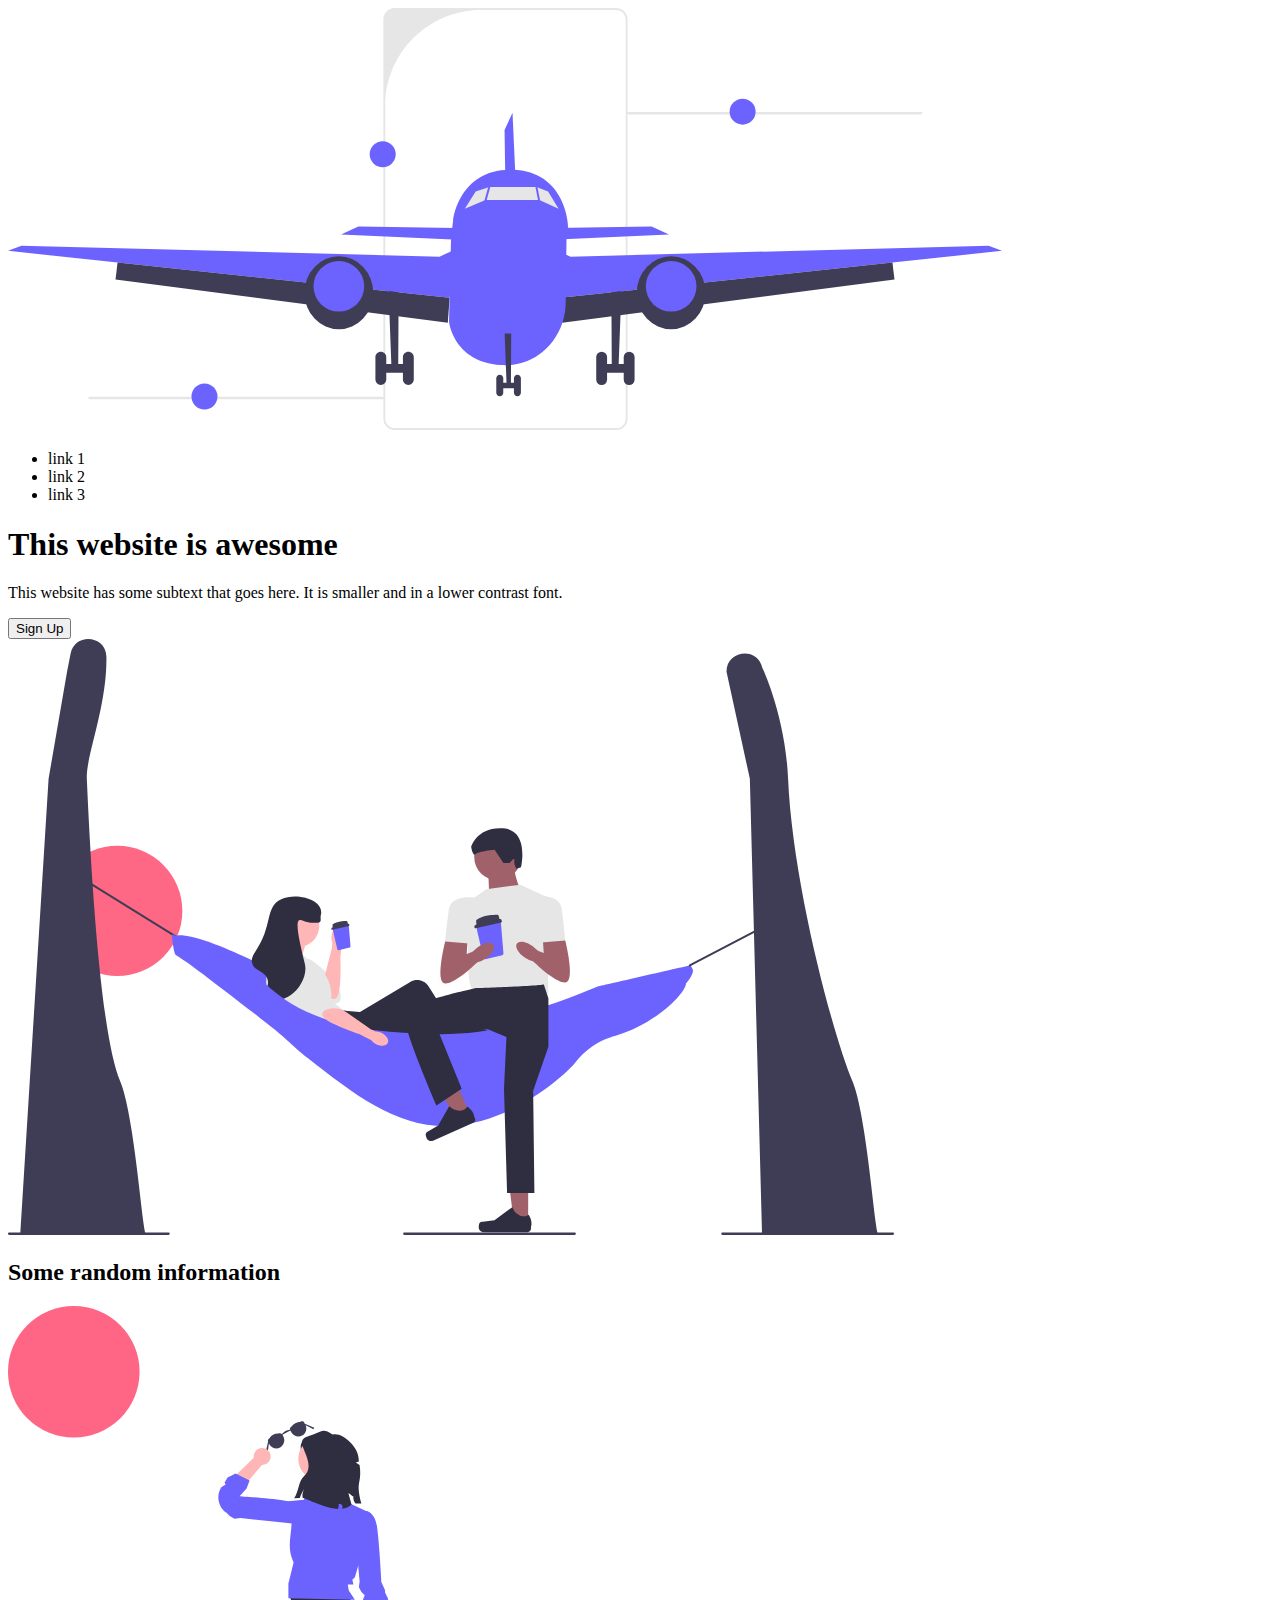
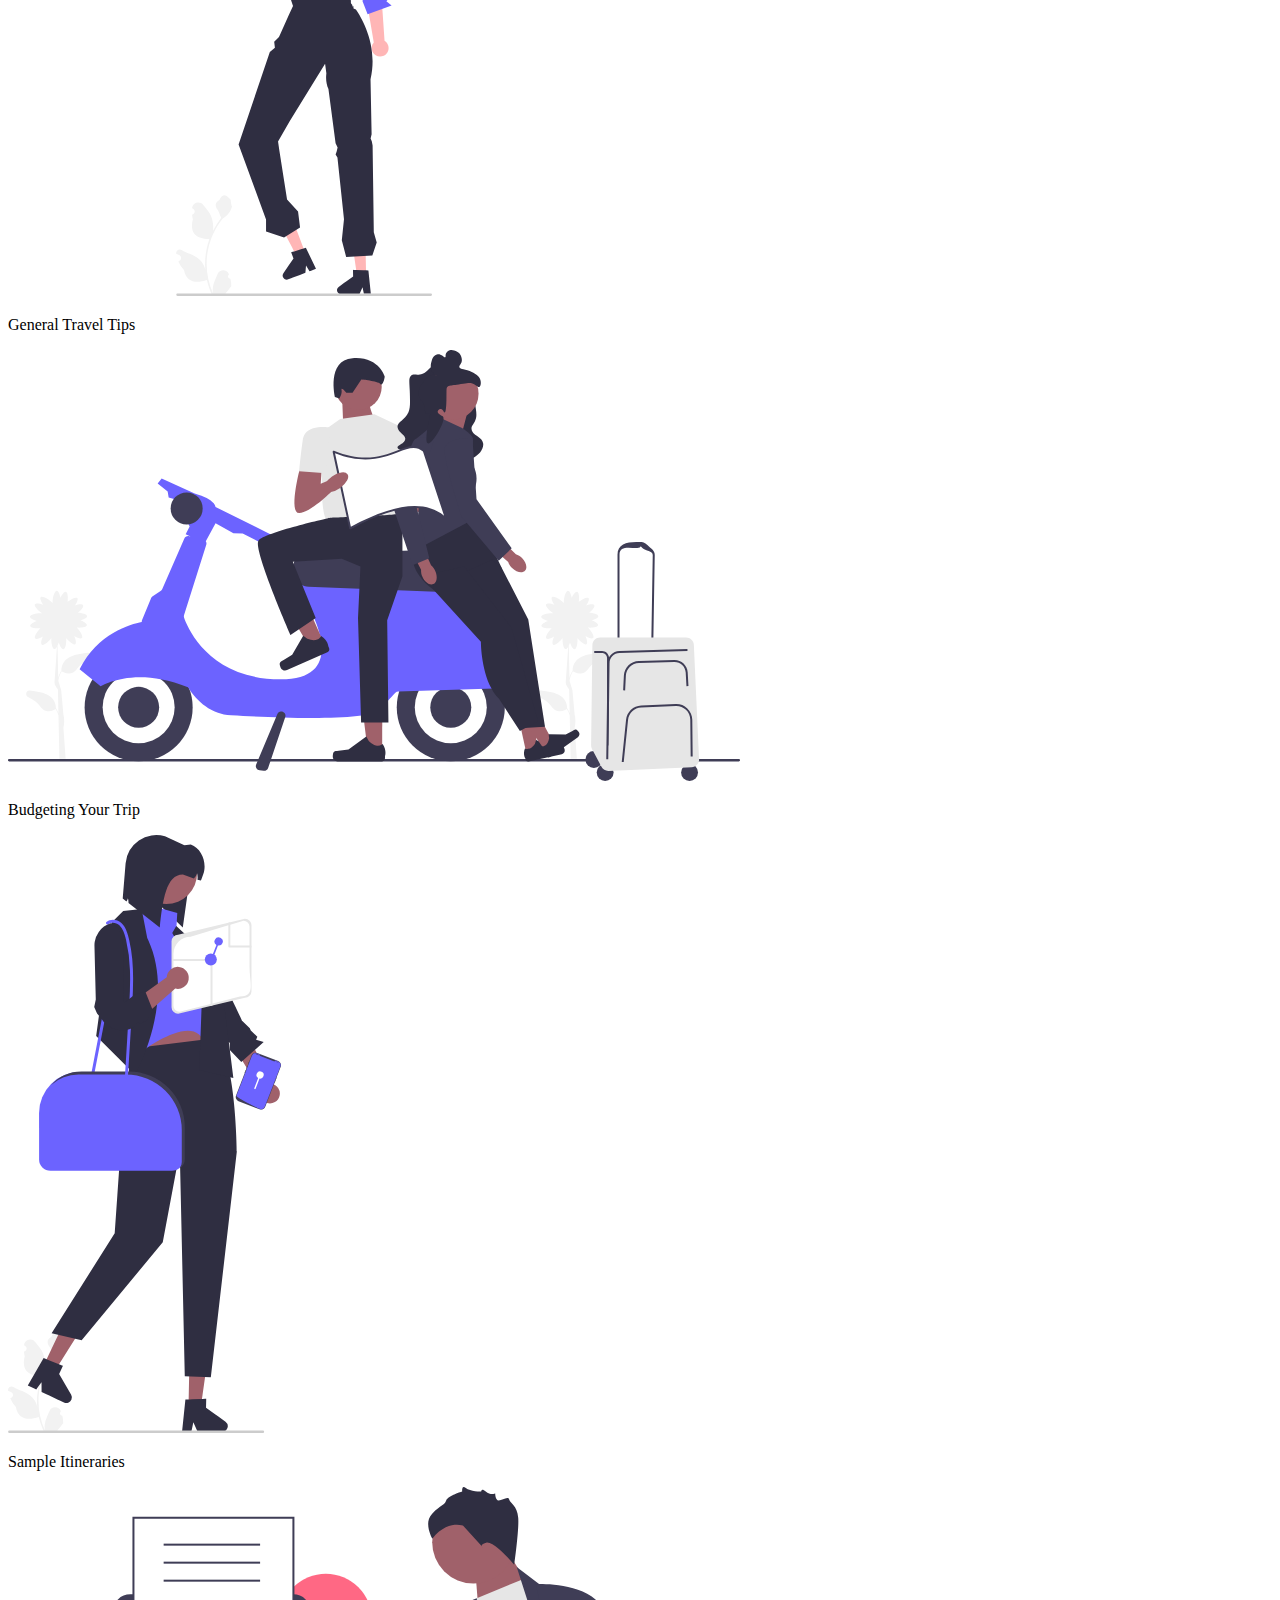
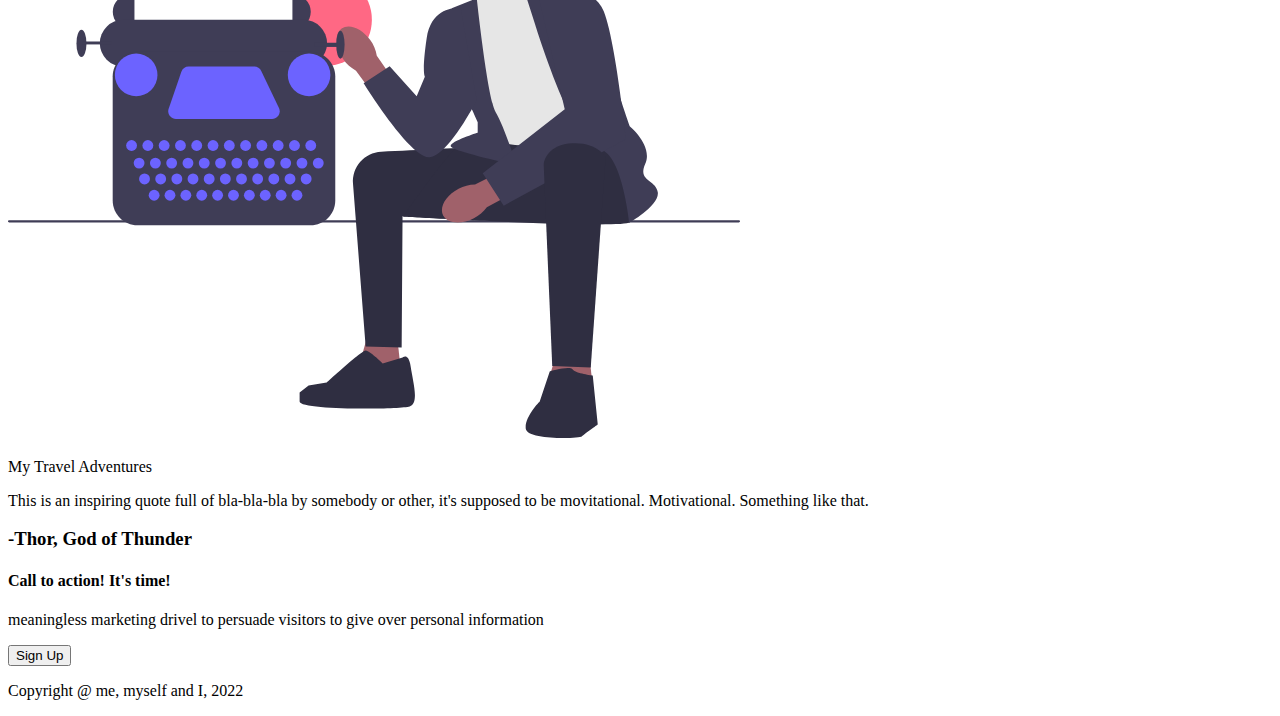
==== LandingPage.html @ 455a8617 "Added images and changed image text." ====
<!DOCTYPE html>
    <html lang="eng">
        <head>
            <meta charset="UTF-8">
            <title>Landing Page</title>
            <link rel="stylesheet" href="styles.css">
        </head>
        <body>
            <div class="header">
                <img src="aircraft.svg">
                <ul>
                    <li>link 1</li>
                    <li>link 2</li>
                    <li>link 3</li>
                </ul>
            </div>
            <div class="opener">
                <h1>This website is awesome</h1>
                <p>This website has some subtext that goes here. It is smaller and in a lower contrast font.</p>
                <button>Sign Up</button>
            </div>
            <div class="opening-image">
                <img src="hammock.svg">
            </div>
            <div class="illustration">
                <h2>Some random information</h2>
                <img src="logo.svg">
                <p>General Travel Tips</p>
                <img src="moped.svg">
                <p>Budgeting Your Trip</p>
                <img src="itineraries.svg">
                <p>Sample Itineraries</p>
                <img src="writer.svg">
                <p>My Travel Adventures</p>
            </div>
            <div class="quote">
                <p>This is an inspiring quote full of bla-bla-bla by somebody or other, it's supposed to be movitational. Motivational. Something like that.</p>
                <h3>-Thor, God of Thunder</h3>
            </div>
            <div class="button">
                <h4>Call to action! It's time!</h4>
                <p>meaningless marketing drivel to persuade visitors to give over personal information</p>
                <button>Sign Up</button>
            </div>
            <div class="footer">
                <p>Copyright @ me, myself and I, 2022</p>
            </div>
        </body>
    </html>
---- styles.css ----
* {
    font: roboto
}
body {

}
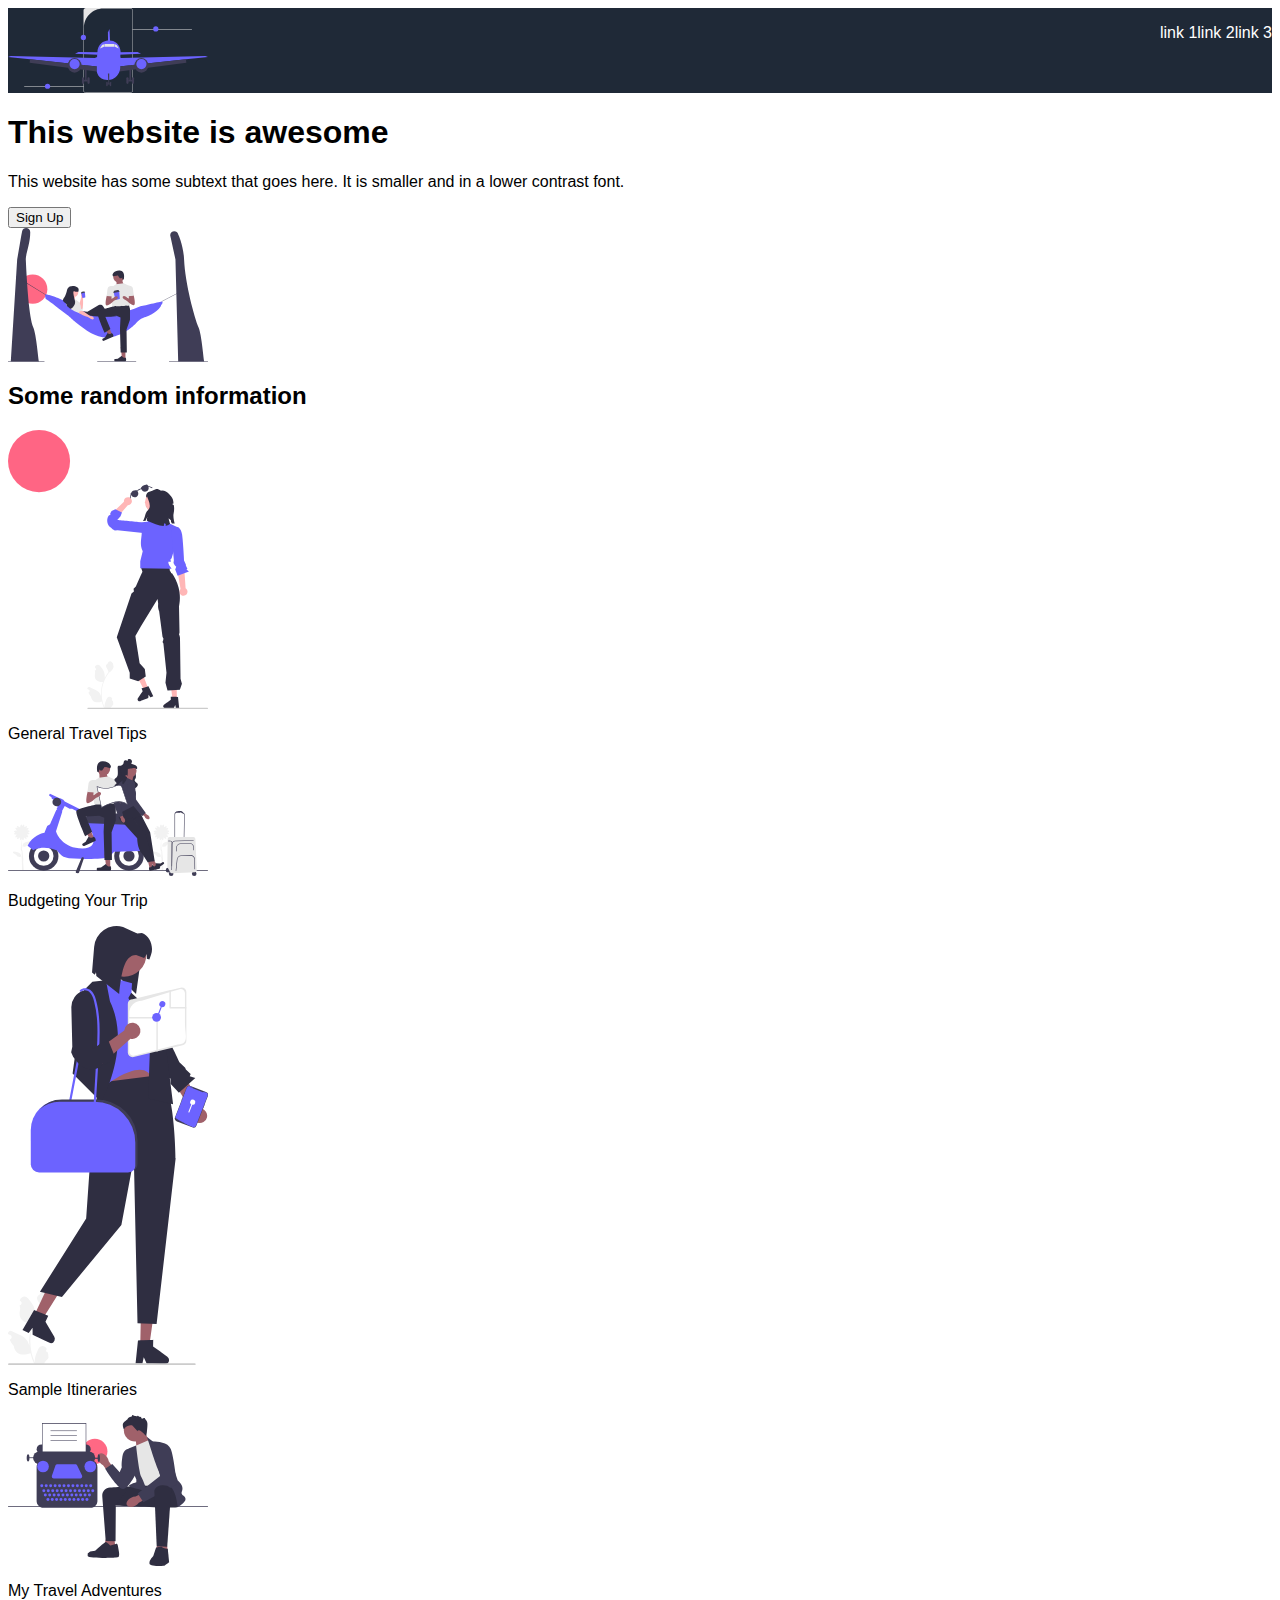
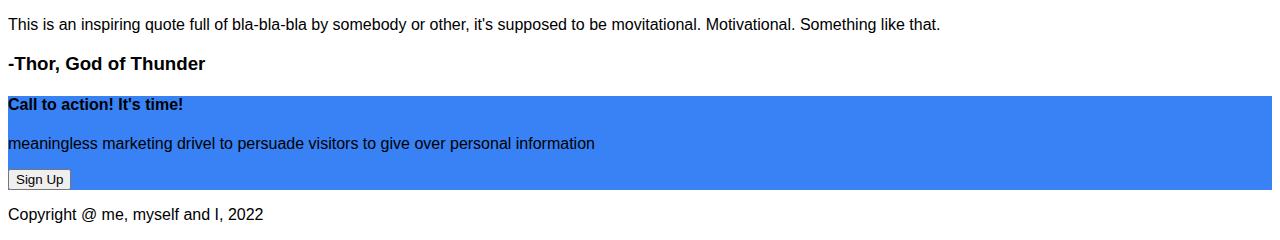
==== commit 0cbd27e5: "added background colors and resized images" ====
--- a/LandingPage.html
+++ b/LandingPage.html
@@ -3,11 +3,13 @@
         <head>
             <meta charset="UTF-8">
             <title>Landing Page</title>
-            <link rel="stylesheet" href="styles.css">
+            <link rel="stylesheet" href="styles.css"
+                width="600"
+                height="250" />
         </head>
         <body>
             <div class="header">
-                <img src="aircraft.svg">
+                <img src="aircraft.svg" >
                 <ul>
                     <li>link 1</li>
                     <li>link 2</li>
--- a/styles.css
+++ b/styles.css
@@ -1,6 +1,23 @@
 * {
-    font: roboto
+    font-family: 'Lucida Sans', 'Lucida Sans Regular', 'Lucida Grande', 'Lucida Sans Unicode', Geneva, Verdana, sans-serif;
 }
-body {
+.header {
+    background-color: #1F2937;
+    display: flex;
+    justify-content:space-between;
+}
+ul {
+    display: flex;
+    color: white;
+    list-style: none;
+}
 
+img {
+    display: flex;
+    width: 200px;
+    height: auto;
+
+}
+.button {
+    background-color: #3882F6;
 }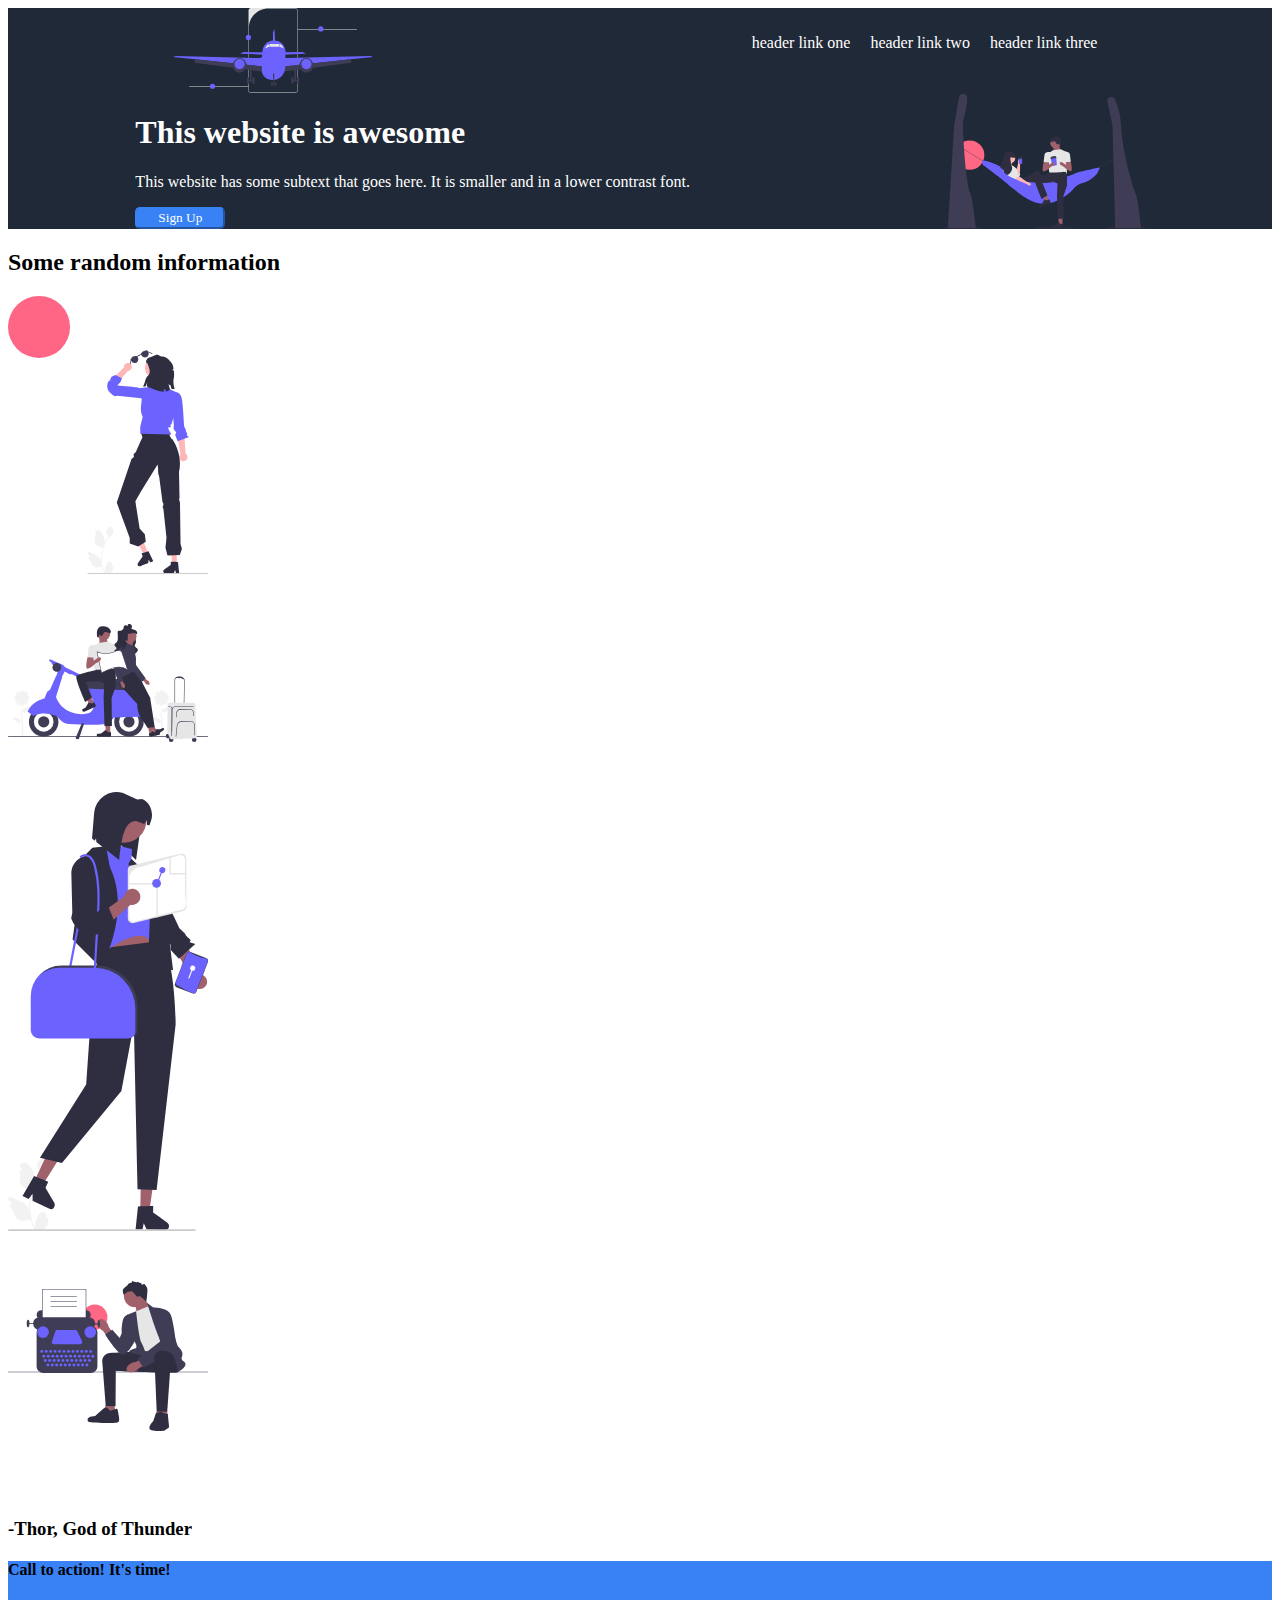
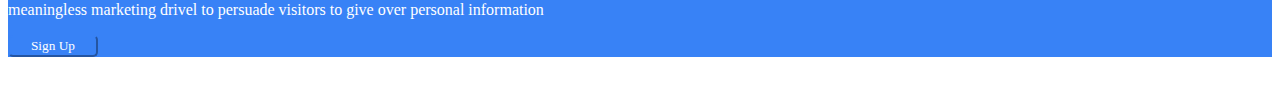
==== commit 3263e721: "new font colors, better layout" ====
--- a/LandingPage.html
+++ b/LandingPage.html
@@ -3,25 +3,23 @@
         <head>
             <meta charset="UTF-8">
             <title>Landing Page</title>
-            <link rel="stylesheet" href="styles.css"
-                width="600"
-                height="250" />
+            <link rel="stylesheet" href="styles.css">
         </head>
         <body>
             <div class="header">
                 <img src="aircraft.svg" >
                 <ul>
-                    <li>link 1</li>
-                    <li>link 2</li>
-                    <li>link 3</li>
+                    <li>header link one</li>
+                    <li>header link two</li>
+                    <li>header link three</li>
                 </ul>
             </div>
             <div class="opener">
-                <h1>This website is awesome</h1>
-                <p>This website has some subtext that goes here. It is smaller and in a lower contrast font.</p>
-                <button>Sign Up</button>
-            </div>
-            <div class="opening-image">
+                    <div class="description">
+                        <h1>This website is awesome</h1>
+                        <p>This website has some subtext that goes here. It is smaller and in a lower contrast font.</p>
+                        <button>Sign Up</button>
+                    </div>
                 <img src="hammock.svg">
             </div>
             <div class="illustration">
--- a/styles.css
+++ b/styles.css
@@ -1,17 +1,45 @@
 * {
-    font-family: 'Lucida Sans', 'Lucida Sans Regular', 'Lucida Grande', 'Lucida Sans Unicode', Geneva, Verdana, sans-serif;
+    font-family: 'Roboto';
 }
 .header {
     background-color: #1F2937;
     display: flex;
     justify-content:space-between;
+    justify-content: space-around;
 }
 ul {
     display: flex;
     color: white;
     list-style: none;
 }
+li {
+    margin: 10px;
+}
 
+.opener {
+    background-color: #1F2937;
+    display: flex;
+    justify-content: space-between;
+    justify-content: space-around;
+}
+h1 {
+    color: white;
+}
+p {
+    color: white;
+    font-weight: lighter;
+}
+button {
+    background-color: #3882F6;
+    width: 90px;
+    height: auto;
+    border-radius: 5px;
+    border-color:#3882F6;
+    font: 'Roboto';
+    box-shadow: none;
+    color: white;
+
+}
 img {
     display: flex;
     width: 200px;
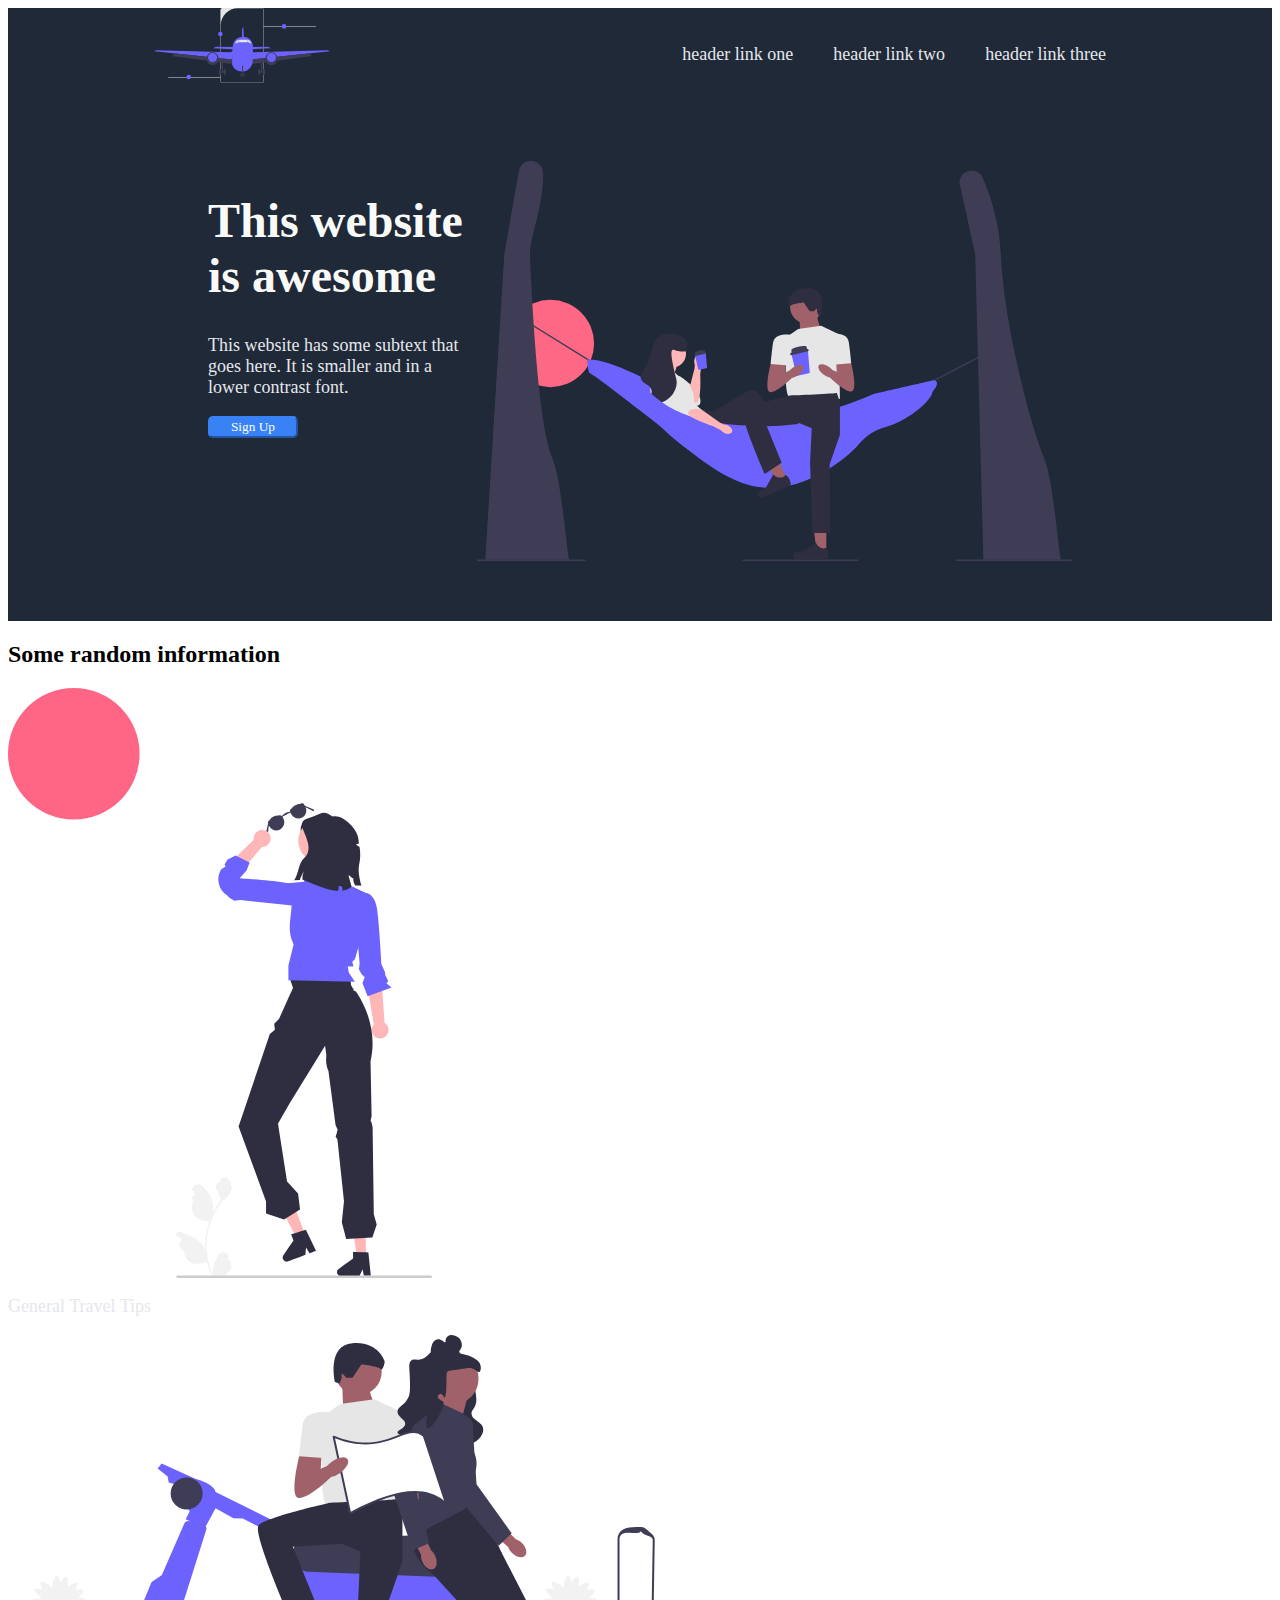
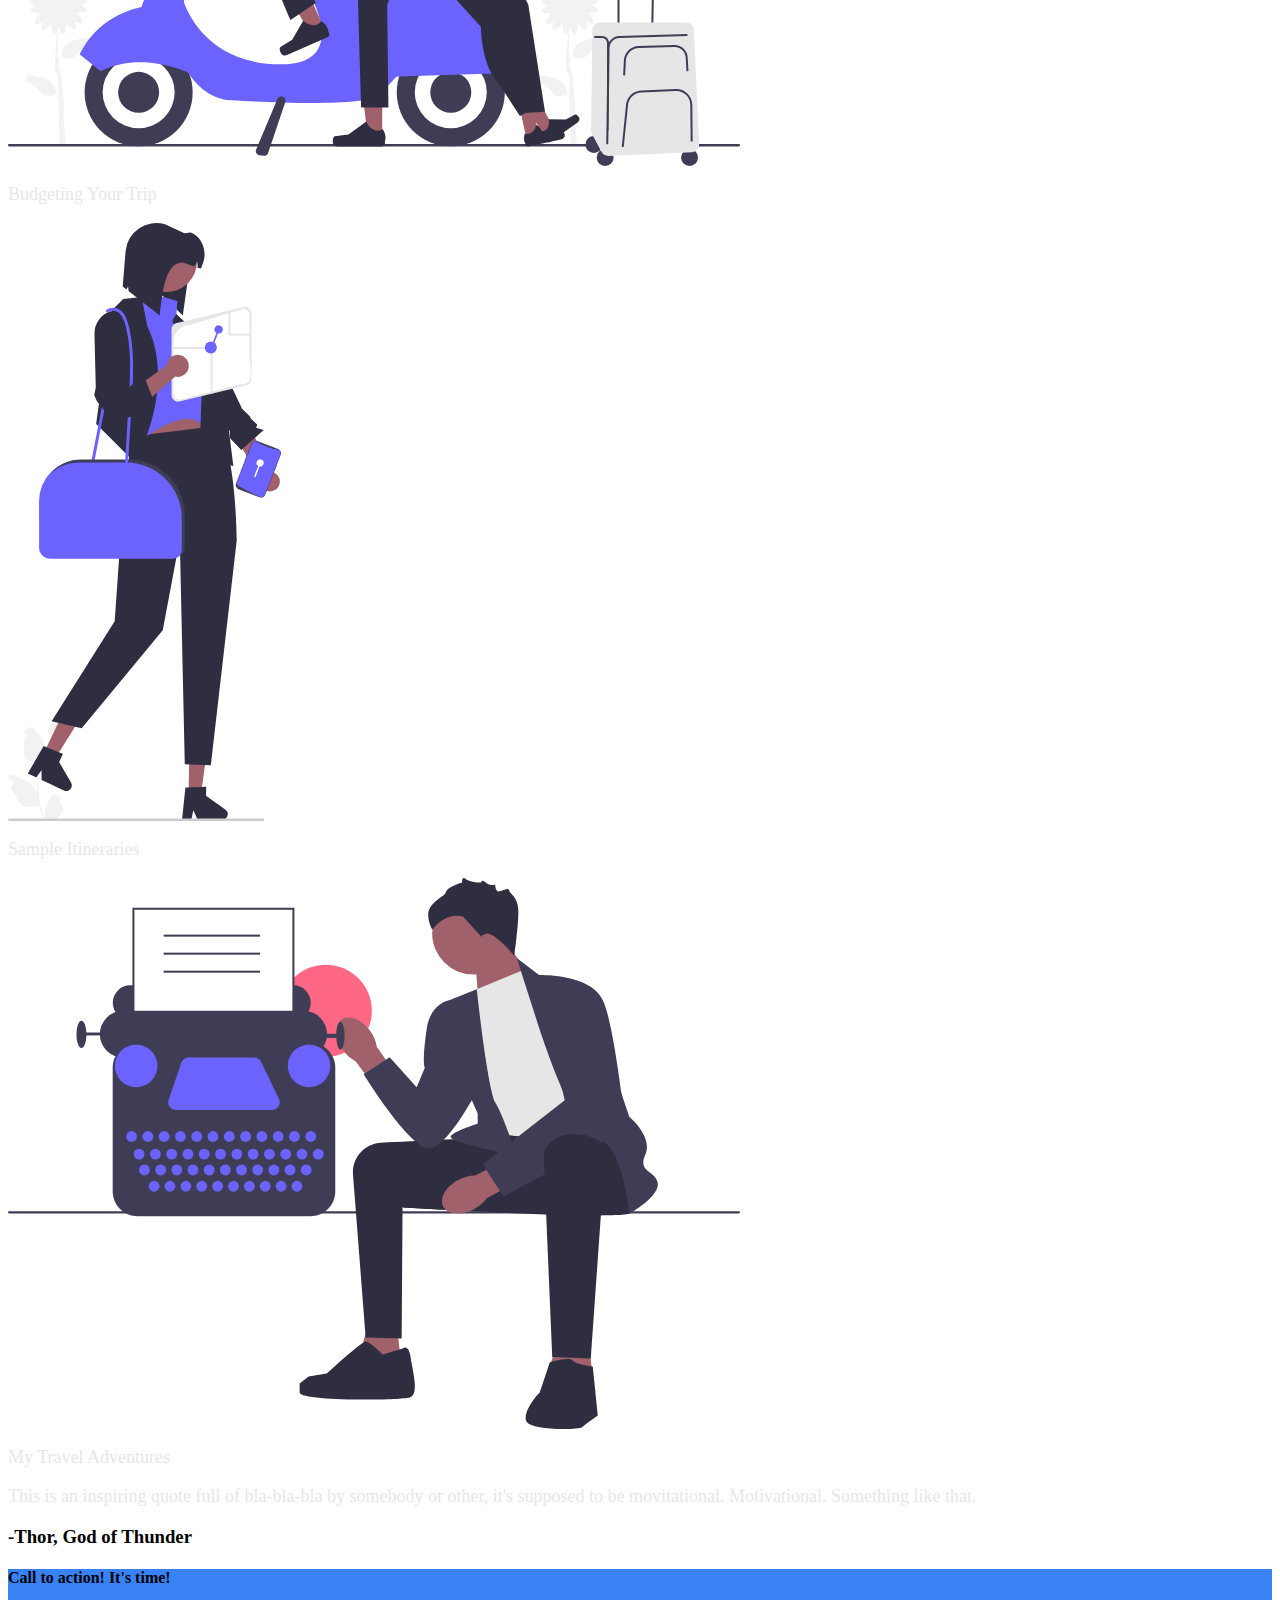
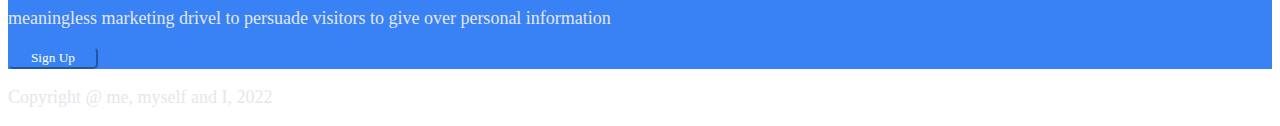
==== commit f309857c: "First two sections mostly done, still can't get sizing and spacing right for box3" ====
--- a/LandingPage.html
+++ b/LandingPage.html
@@ -7,20 +7,30 @@
         </head>
         <body>
             <div class="header">
-                <img src="aircraft.svg" >
-                <ul>
-                    <li>header link one</li>
-                    <li>header link two</li>
-                    <li>header link three</li>
-                </ul>
+                <div class="box1">
+                    <img src="aircraft.svg" 
+                        height="75px"
+                        width="auto">
+                </div>
+                <div class="box2">
+                    <ul>
+                        <li>header link one</li>
+                        <li>header link two</li>
+                        <li>header link three</li>
+                    </ul>
+                </div>
             </div>
             <div class="opener">
-                    <div class="description">
-                        <h1>This website is awesome</h1>
-                        <p>This website has some subtext that goes here. It is smaller and in a lower contrast font.</p>
-                        <button>Sign Up</button>
-                    </div>
-                <img src="hammock.svg">
+                <div class="box3">
+                    <h1>This website is awesome</h1>
+                    <p>This website has some subtext that goes here. It is smaller and in a lower contrast font.</p>
+                    <button>Sign Up</button>
+                </div>
+                <div class="box4">
+                    <img src="hammock.svg"
+                    height="400px"
+                    width="auto">
+                </div>
             </div>
             <div class="illustration">
                 <h2>Some random information</h2>
--- a/styles.css
+++ b/styles.css
@@ -1,5 +1,5 @@
 * {
-    font-family: 'Roboto';
+   
 }
 .header {
     background-color: #1F2937;
@@ -7,27 +7,37 @@
     justify-content:space-between;
     justify-content: space-around;
 }
+img {
+    display: flex;
+}
 ul {
     display: flex;
-    color: white;
+    color: #E5E7EB;
     list-style: none;
 }
 li {
-    margin: 10px;
+    margin:20px;
+    font-size: 18px;
 }
-
 .opener {
     background-color: #1F2937;
     display: flex;
     justify-content: space-between;
-    justify-content: space-around;
+    justify-items: center;
+    padding-right: 200px;
+    padding-left: 200px;
+    padding-top: 60px;
+    padding-bottom: 60px;
 }
+
 h1 {
-    color: white;
+    font-style: extra-bold;
+    font-size: 48px;
+    color: #F9FAF8;
 }
 p {
-    color: white;
-    font-weight: lighter;
+    color: #E5E7EB;
+    font-size: 18px;
 }
 button {
     background-color: #3882F6;
@@ -35,15 +45,9 @@
     height: auto;
     border-radius: 5px;
     border-color:#3882F6;
-    font: 'Roboto';
     box-shadow: none;
+    font-family: 'Times New Roman', Times, serif;
     color: white;
-
-}
-img {
-    display: flex;
-    width: 200px;
-    height: auto;
 
 }
 .button {
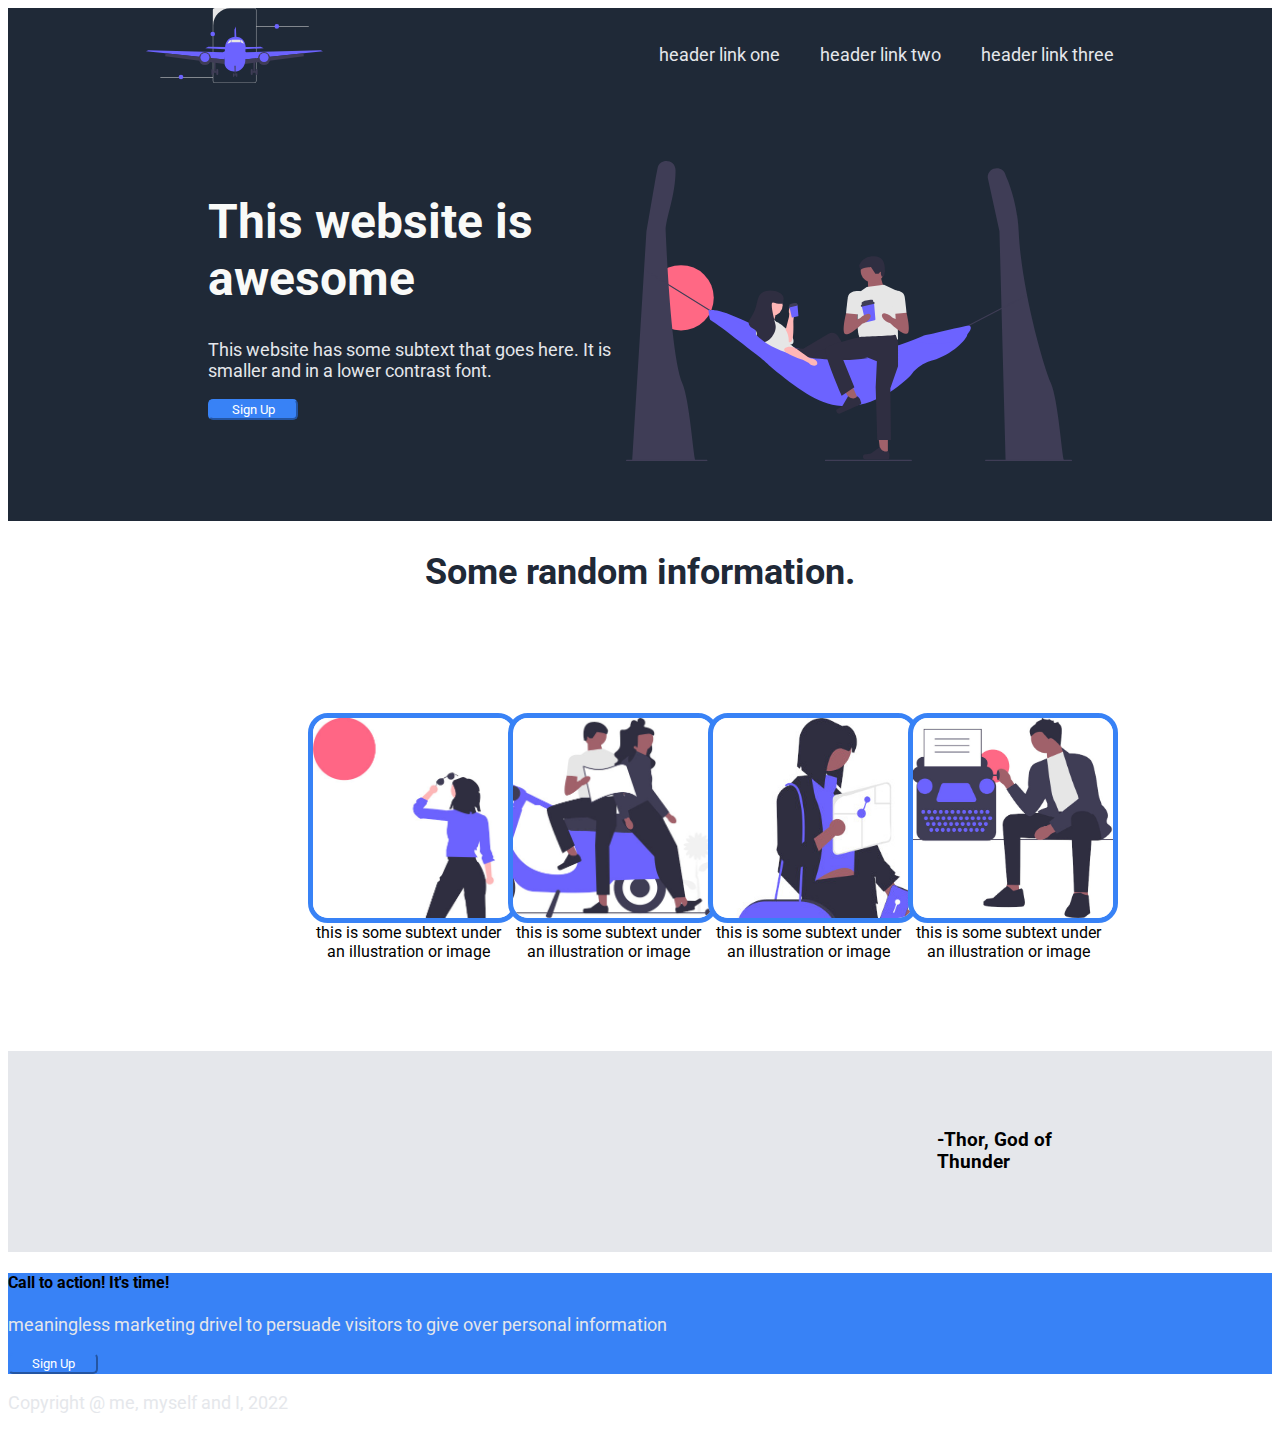
==== commit aeb8d652: "information section complete" ====
--- a/LandingPage.html
+++ b/LandingPage.html
@@ -4,6 +4,12 @@
             <meta charset="UTF-8">
             <title>Landing Page</title>
             <link rel="stylesheet" href="styles.css">
+            <link rel="preconnect" href="https://fonts.googleapis.com">
+            <link rel="preconnect" href="https://fonts.gstatic.com" crossorigin>
+            <link href="https://fonts.googleapis.com/css2?family=Roboto&display=swap" rel="stylesheet">
+            <link rel="preconnect" href="https://fonts.googleapis.com">
+            <link rel="preconnect" href="https://fonts.gstatic.com" crossorigin>
+            <link href="https://fonts.googleapis.com/css2?family=Roboto:wght@900&display=swap" rel="stylesheet">
         </head>
         <body>
             <div class="header">
@@ -27,21 +33,27 @@
                     <button>Sign Up</button>
                 </div>
                 <div class="box4">
-                    <img src="hammock.svg"
-                    height="400px"
-                    width="auto">
+                    <img src="hammock.svg">
                 </div>
             </div>
-            <div class="illustration">
-                <h2>Some random information</h2>
-                <img src="logo.svg">
-                <p>General Travel Tips</p>
-                <img src="moped.svg">
-                <p>Budgeting Your Trip</p>
-                <img src="itineraries.svg">
-                <p>Sample Itineraries</p>
-                <img src="writer.svg">
-                <p>My Travel Adventures</p>
+            <h2>Some random information.</h2>
+            <div class="illustration">    
+                <div class="logo">   
+                    <img src="logo.jpg">
+                    <span class="caption">this is some subtext under an illustration or image</span> 
+                </div>  
+                <div class="moped">    
+                    <img src="moped.jpg">
+                    <span class="caption">this is some subtext under an illustration or image</span>  
+                </div> 
+                <div class="itineraries">    
+                    <img src="itineraries.jpg">
+                    <span class="caption">this is some subtext under an illustration or image</span> 
+                </div>  
+                <div class="writer">    
+                    <img src="writer.jpg">
+                    <span class="caption">this is some subtext under an illustration or image</span>
+                </div>
             </div>
             <div class="quote">
                 <p>This is an inspiring quote full of bla-bla-bla by somebody or other, it's supposed to be movitational. Motivational. Something like that.</p>
--- a/styles.css
+++ b/styles.css
@@ -1,6 +1,7 @@
 * {
-   
+   font-family: 'Roboto', sans-serif;
 }
+
 .header {
     background-color: #1F2937;
     display: flex;
@@ -29,6 +30,11 @@
     padding-top: 60px;
     padding-bottom: 60px;
 }
+.box4 {
+    display: flex;
+    height: 300px;
+    width: auto;
+} /*There is a problem with this, it doesn't flex right. Doesn't shrink with window.*/
 
 h1 {
     font-style: extra-bold;
@@ -46,10 +52,102 @@
     border-radius: 5px;
     border-color:#3882F6;
     box-shadow: none;
-    font-family: 'Times New Roman', Times, serif;
+    font-family: 'Roboto', sans-serif;
     color: white;
 
 }
+
 .button {
     background-color: #3882F6;
-}+}
+
+h2 {
+    text-align: center;
+    font-size: 36px;
+    font-style: extra-bold;
+    color: #1F2937;
+}
+
+.illustration {
+    display: flex;
+    justify-content: space-between;
+    justify-items: center;
+    padding-right: 300px;
+    padding-left: 300px;
+    padding-top: 90px;
+    padding-bottom: 90px;
+}
+ .logo img {
+    display: flex;
+    height: 200px;
+    width: 200px;
+    border: 5px solid #3882F6;
+    border-radius: 20px;
+ }
+
+ div.logo {
+    vertical-align: top;
+    display: inline-block;
+    text-align: center;
+    color: black;
+    width: 200px;
+ }
+
+ .moped img {
+    display: flex;
+    height: 200px;
+    width: 200px;
+    border: 5px solid #3882F6;
+    border-radius: 20px;
+ }
+
+ div.moped {
+    vertical-align: top;
+    display: inline-block;
+    text-align: center;
+    color: black;
+    width: 200px;
+ }
+
+ .itineraries img {
+    display: flex;
+    height: 200px;
+    width: 200px;
+    border: 5px solid #3882F6;
+    border-radius: 20px;
+ }
+
+ div.itineraries{
+    vertical-align: top;
+    display: inline-block;
+    text-align: center;
+    color: black;
+    width: 200px;
+ }
+
+ .writer img {
+    display: flex;
+    height: 200px;
+    width: 200px;
+    border: 5px solid #3882F6;
+    border-radius: 20px;
+ }
+
+ div.writer {
+    vertical-align: top;
+    display: inline-block;
+    text-align: center;
+    color: black;
+    width: 200px;
+ }
+
+ .quote {
+    background-color: #E5E7EB;
+    display: flex;
+    justify-content: space-between;
+    justify-items: center;
+    padding-right: 200px;
+    padding-left: 200px;
+    padding-top: 60px;
+    padding-bottom: 60px;
+ }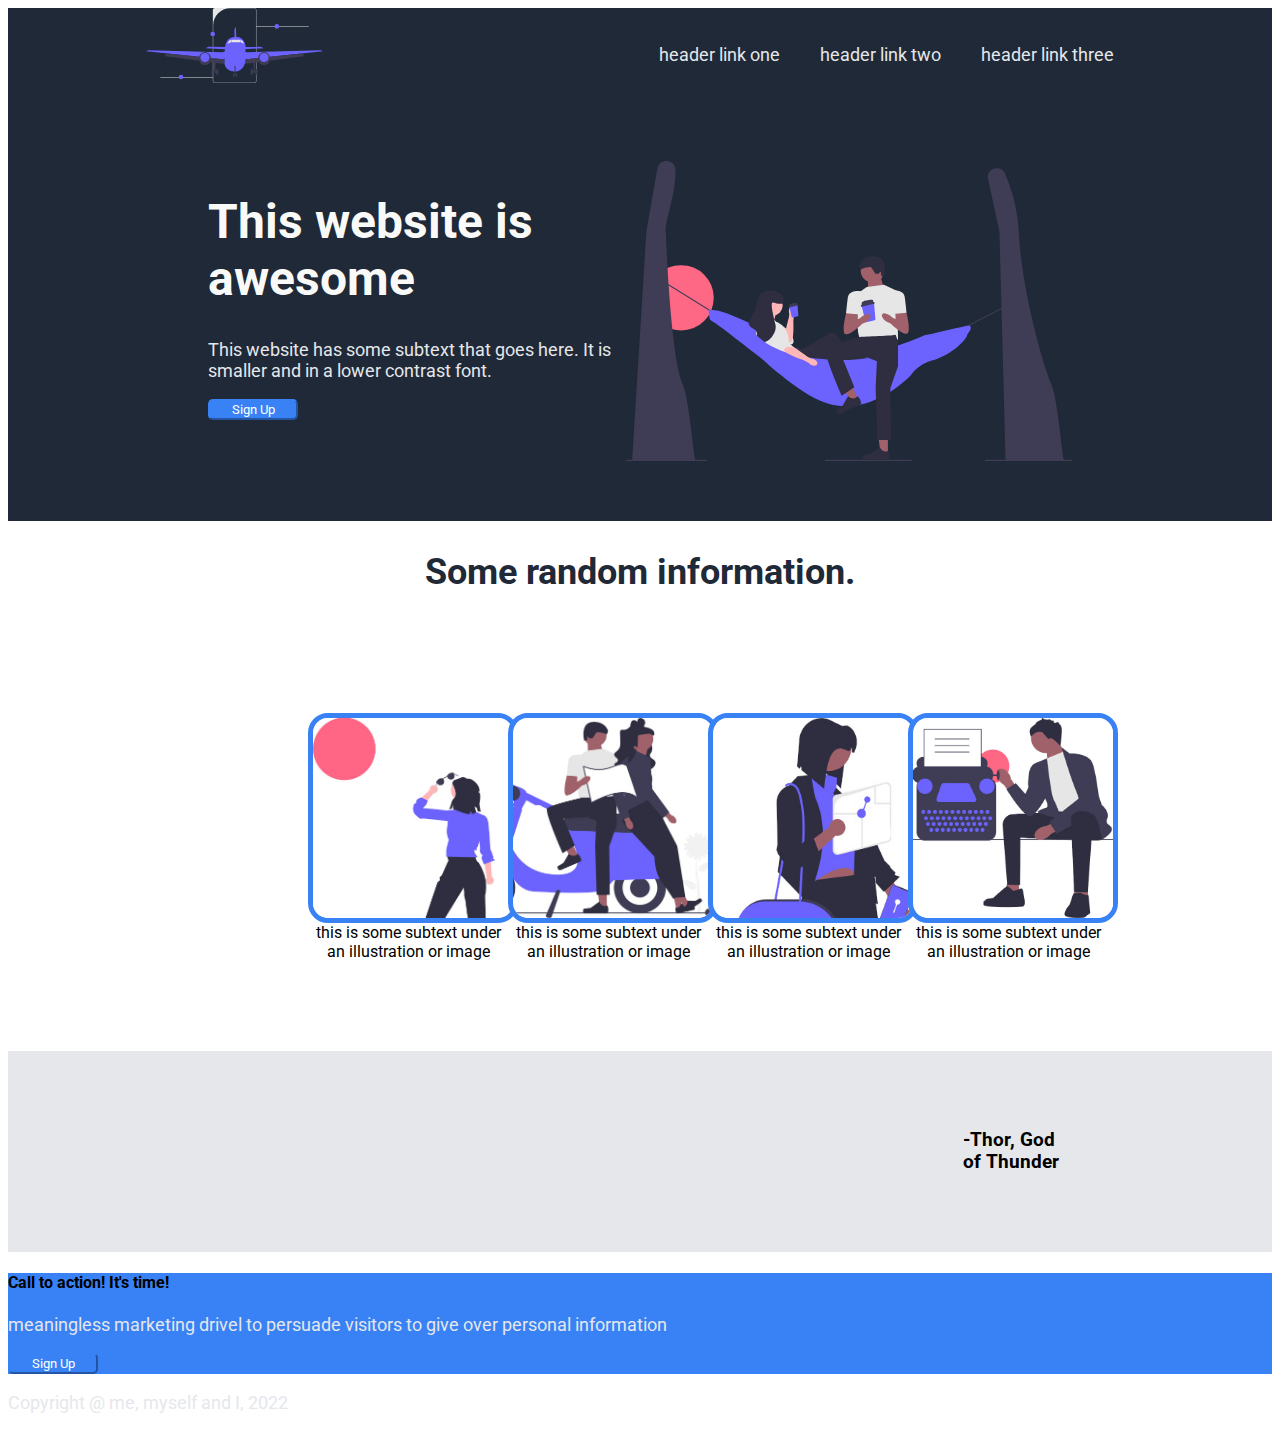
==== commit 88416e56: "quote finished" ====
--- a/LandingPage.html
+++ b/LandingPage.html
@@ -6,10 +6,7 @@
             <link rel="stylesheet" href="styles.css">
             <link rel="preconnect" href="https://fonts.googleapis.com">
             <link rel="preconnect" href="https://fonts.gstatic.com" crossorigin>
-            <link href="https://fonts.googleapis.com/css2?family=Roboto&display=swap" rel="stylesheet">
-            <link rel="preconnect" href="https://fonts.googleapis.com">
-            <link rel="preconnect" href="https://fonts.gstatic.com" crossorigin>
-            <link href="https://fonts.googleapis.com/css2?family=Roboto:wght@900&display=swap" rel="stylesheet">
+            <link href="https://fonts.googleapis.com/css2?family=Roboto:ital,wght@0,100;0,300;0,400;0,700;1,300&display=swap" rel="stylesheet">
         </head>
         <body>
             <div class="header">
@@ -56,12 +53,14 @@
                 </div>
             </div>
             <div class="quote">
-                <p>This is an inspiring quote full of bla-bla-bla by somebody or other, it's supposed to be movitational. Motivational. Something like that.</p>
+                <p>This is an inspiring quote, or a testimonial from a customer. Maybe it's just filling up space, or maybe people will actually read it. Who knows? All I know is that it looks nice.</p>
                 <h3>-Thor, God of Thunder</h3>
             </div>
             <div class="button">
-                <h4>Call to action! It's time!</h4>
-                <p>meaningless marketing drivel to persuade visitors to give over personal information</p>
+                <div class="call">
+                    <h4>Call to action! It's time!</h4>
+                    <p>meaningless marketing drivel to persuade visitors to give over personal information</p>
+                </div>
                 <button>Sign Up</button>
             </div>
             <div class="footer">
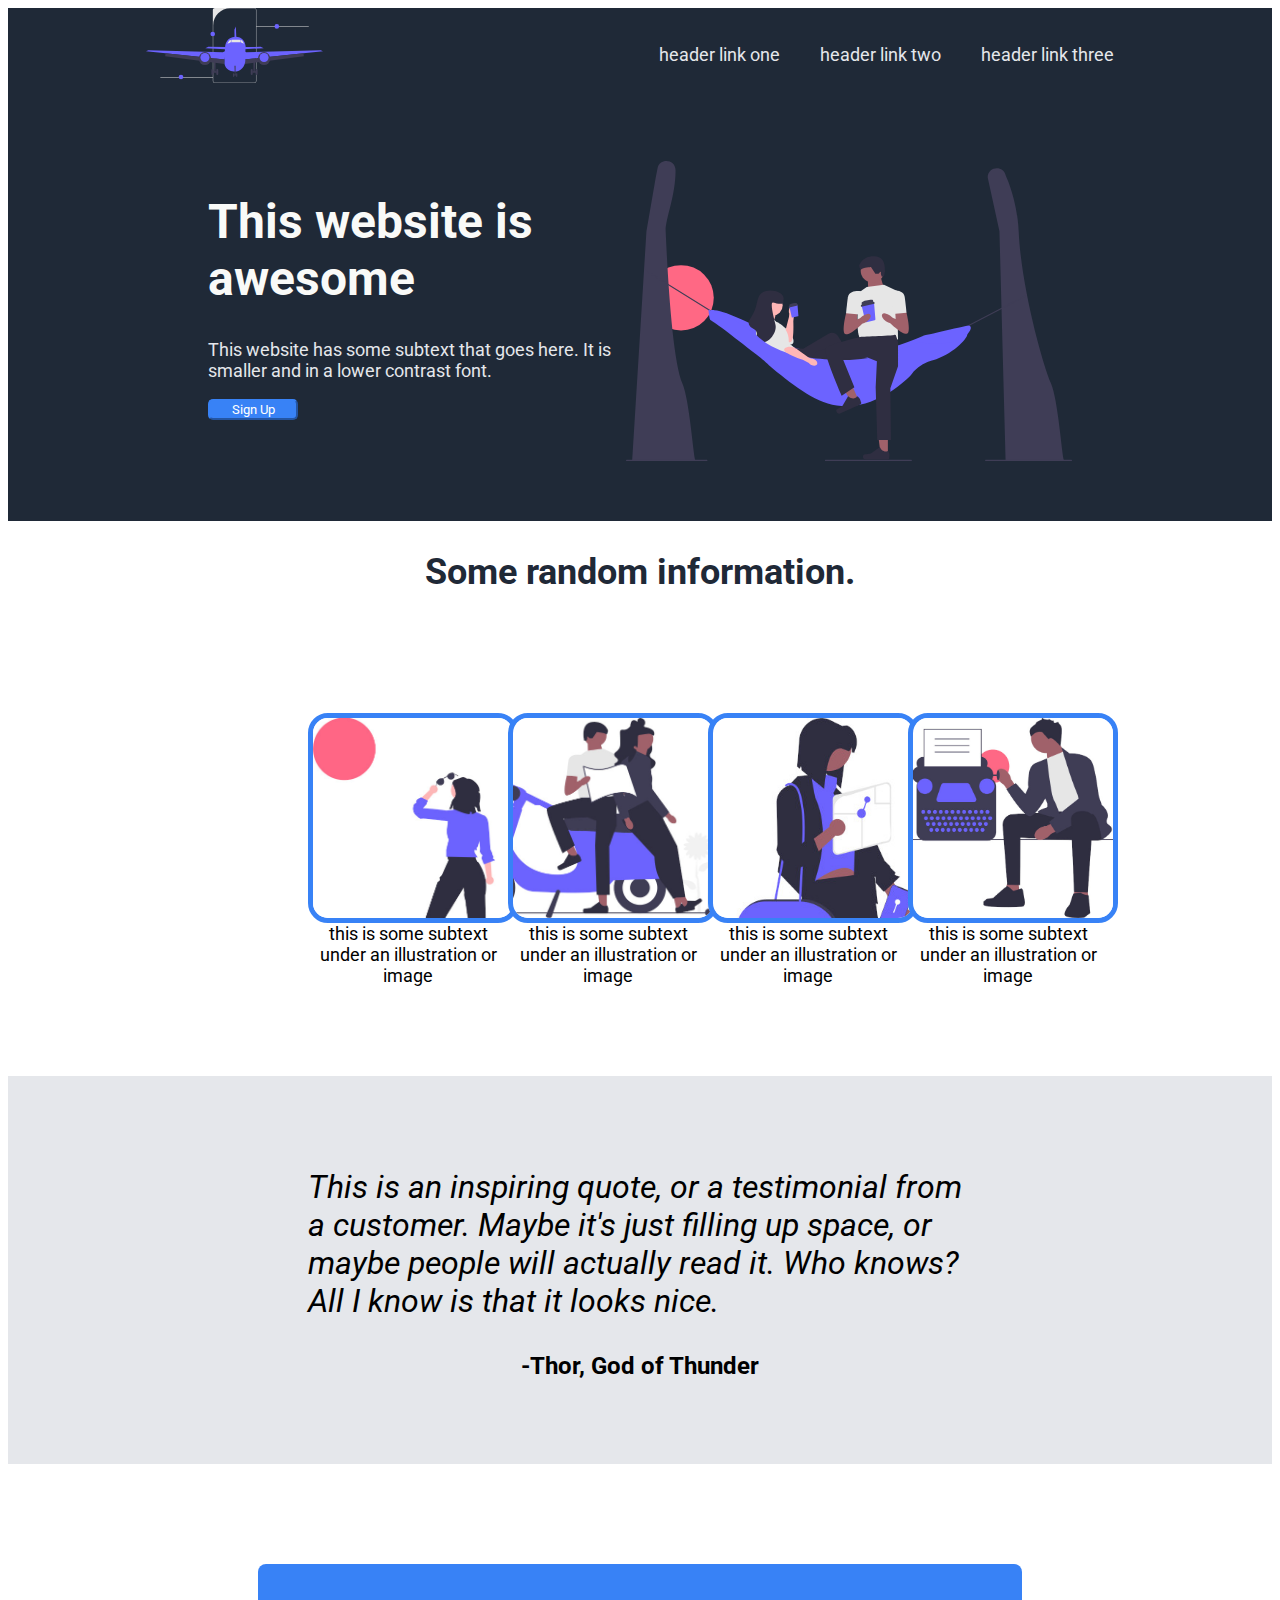
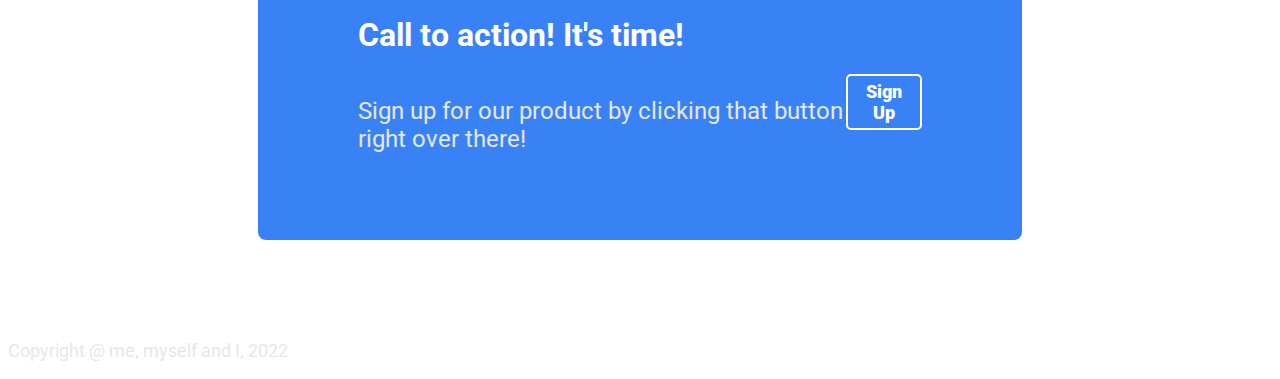
==== commit a5b02d78: "still can't get quote box right" ====
--- a/LandingPage.html
+++ b/LandingPage.html
@@ -59,7 +59,7 @@
             <div class="button">
                 <div class="call">
                     <h4>Call to action! It's time!</h4>
-                    <p>meaningless marketing drivel to persuade visitors to give over personal information</p>
+                    <p>Sign up for our product by clicking that button right over there!</p>
                 </div>
                 <button>Sign Up</button>
             </div>
--- a/styles.css
+++ b/styles.css
@@ -76,6 +76,8 @@
     padding-left: 300px;
     padding-top: 90px;
     padding-bottom: 90px;
+    font-style: light;
+    font-size: large;
 }
  .logo img {
     display: flex;
@@ -143,11 +145,63 @@
 
  .quote {
     background-color: #E5E7EB;
-    display: flex;
     justify-content: space-between;
     justify-items: center;
-    padding-right: 200px;
-    padding-left: 200px;
+    padding-right: 300px;
+    padding-left: 300px;
     padding-top: 60px;
     padding-bottom: 60px;
+ }
+
+ .quote p {
+    color: black;
+    font-style: italic;
+    font-size: xx-large;
+ }
+
+ .quote h3 {
+    text-align: right;
+    font-size: x-large;
+ }
+
+ .button {
+    background-color:#3882F6;
+    display: flex;
+    justify-content: space-between;
+    margin-top: 100px;
+    margin-bottom: 100px;
+    margin-left: 250px;
+    margin-right: 250px;
+    border-radius: 8px;
+    padding-left: 100px;
+    padding-top: 10px;
+    padding-bottom: 10px;
+ }
+ 
+ .call {
+    color: white;  
+ }
+ 
+ h4 {
+    font-size: xx-large;
+ }
+
+ .call p {
+    font-style: light;
+    font-size: x-large;
+ }
+
+ .button button {
+    color: white;
+    border: 2px solid white;
+    font-size: large;
+    font-weight: 900;
+    display: inline-block;
+    margin-top: 100px;
+    margin-bottom: 100px;
+    margin-right: 100px;
+    padding-top: 5px;
+    padding-bottom: 5px;
+    padding-left: 15px;
+    padding-right: 15px;
  }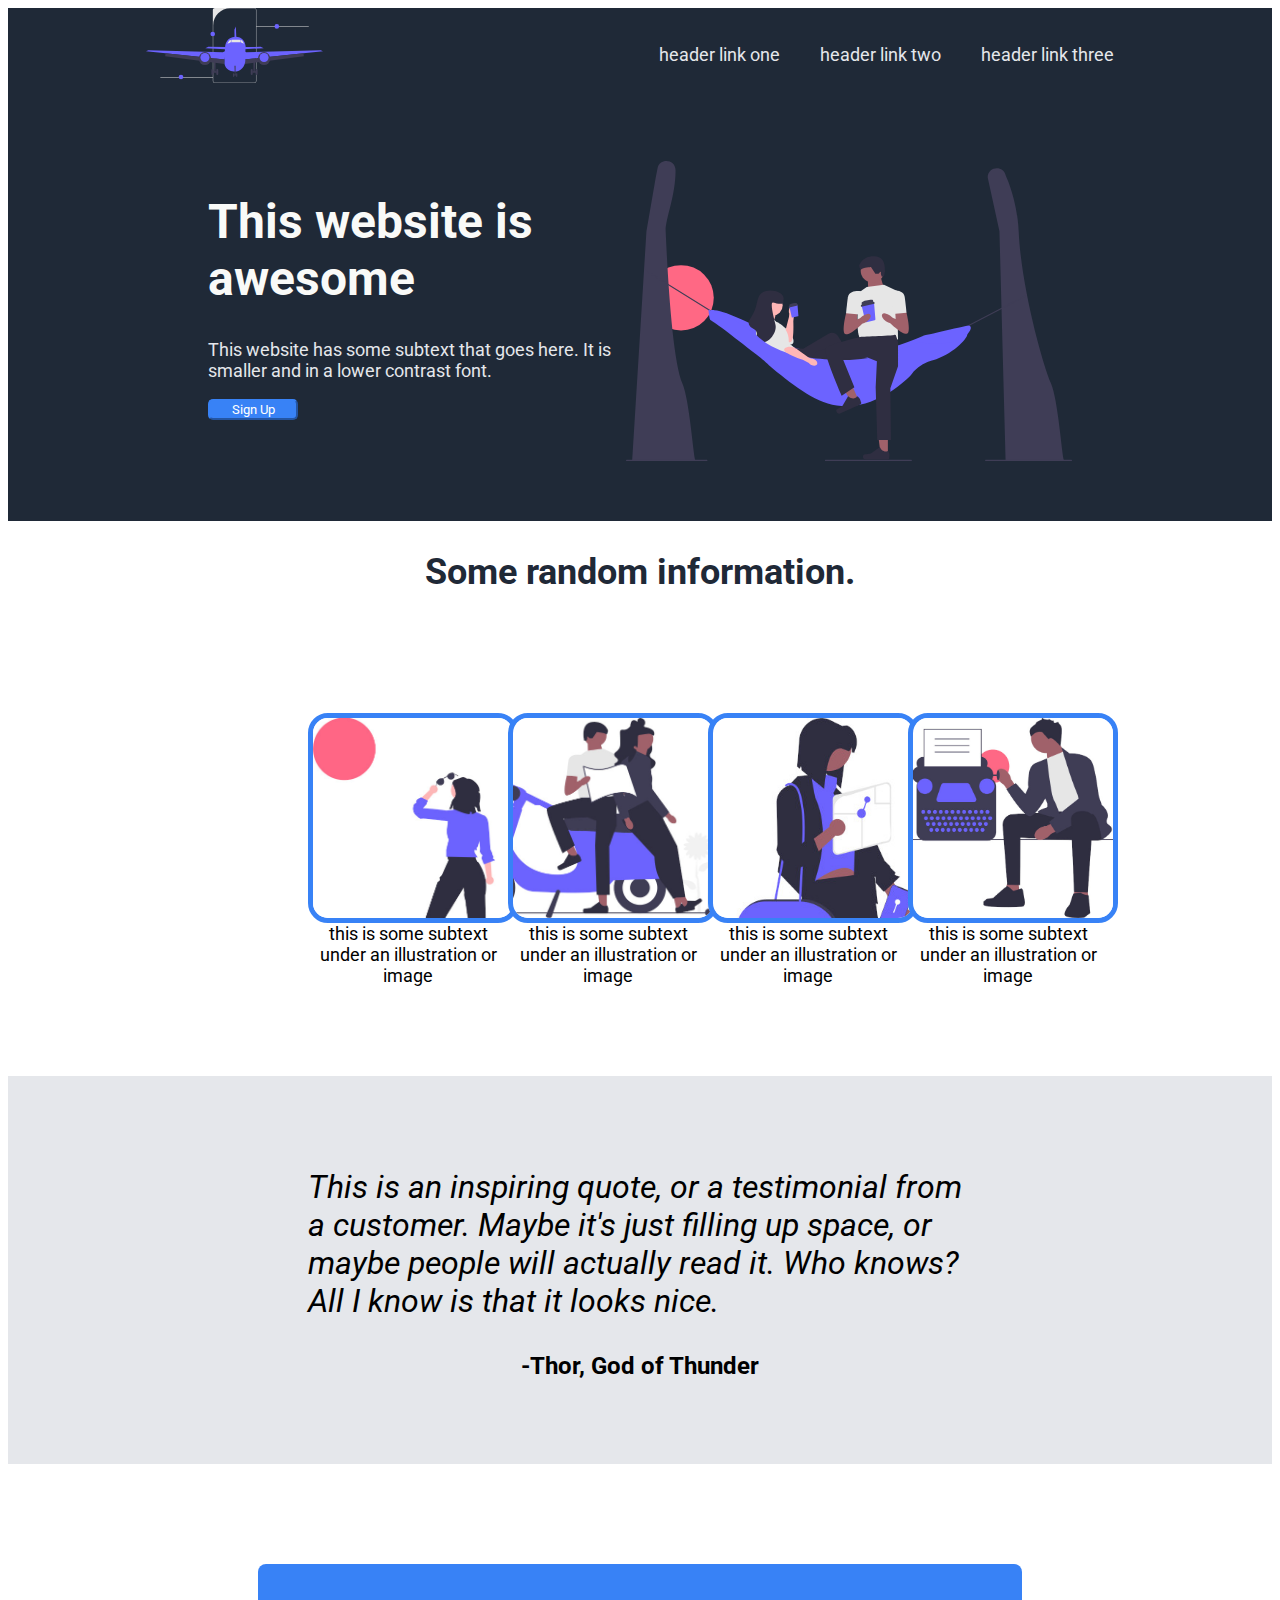
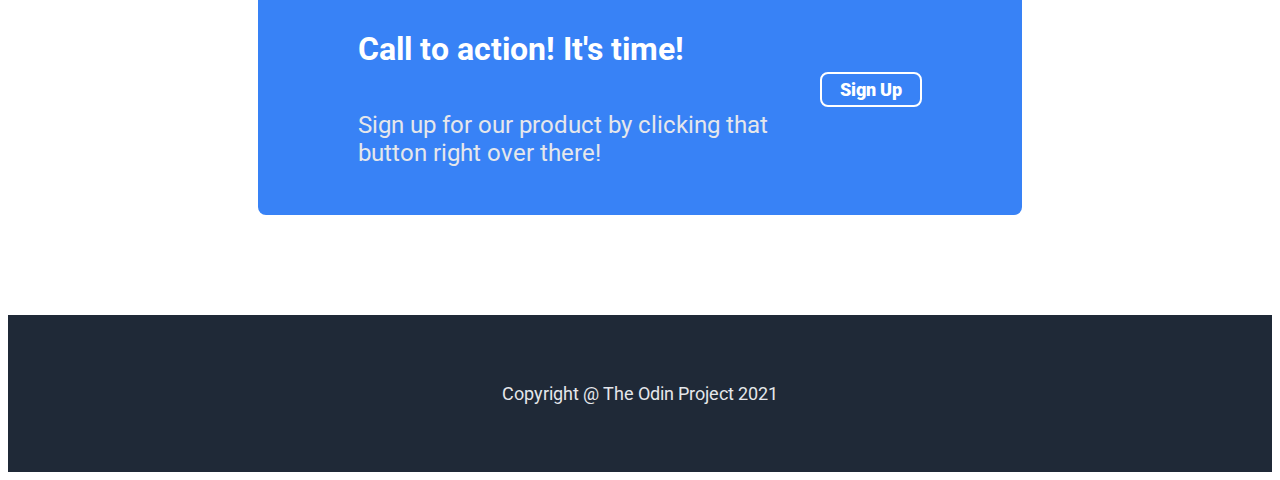
==== commit e9959203: "complete" ====
--- a/LandingPage.html
+++ b/LandingPage.html
@@ -64,7 +64,7 @@
                 <button>Sign Up</button>
             </div>
             <div class="footer">
-                <p>Copyright @ me, myself and I, 2022</p>
+                <p>Copyright @ The Odin Project 2021</p>
             </div>
         </body>
     </html>
--- a/styles.css
+++ b/styles.css
@@ -2,27 +2,36 @@
    font-family: 'Roboto', sans-serif;
 }
 
+body {
+   display: flex;
+   min-height: 20px;
+   flex-direction: column;
+}
+
 .header {
     background-color: #1F2937;
     display: flex;
+    flex-direction: row;
     justify-content:space-between;
     justify-content: space-around;
 }
-img {
-    display: flex;
-}
+
 ul {
     display: flex;
+    flex-direction: row;
     color: #E5E7EB;
     list-style: none;
 }
+
 li {
     margin:20px;
     font-size: 18px;
 }
+
 .opener {
     background-color: #1F2937;
     display: flex;
+    flex-direction: row;
     justify-content: space-between;
     justify-items: center;
     padding-right: 200px;
@@ -30,21 +39,25 @@
     padding-top: 60px;
     padding-bottom: 60px;
 }
+
 .box4 {
-    display: flex;
+   display: flex;
+   flex: 0 1 auto;
     height: 300px;
     width: auto;
-} /*There is a problem with this, it doesn't flex right. Doesn't shrink with window.*/
+} 
 
 h1 {
     font-style: extra-bold;
     font-size: 48px;
     color: #F9FAF8;
 }
+
 p {
     color: #E5E7EB;
     font-size: 18px;
 }
+
 button {
     background-color: #3882F6;
     width: 90px;
@@ -70,7 +83,8 @@
 
 .illustration {
     display: flex;
-    justify-content: space-between;
+    flex-direction: row;
+    justify-content: space-evenly;
     justify-items: center;
     padding-right: 300px;
     padding-left: 300px;
@@ -79,6 +93,7 @@
     font-style: light;
     font-size: large;
 }
+
  .logo img {
     display: flex;
     height: 200px;
@@ -167,15 +182,16 @@
  .button {
     background-color:#3882F6;
     display: flex;
-    justify-content: space-between;
+    align-items: center;
+    justify-content: space-evenly;
     margin-top: 100px;
     margin-bottom: 100px;
     margin-left: 250px;
     margin-right: 250px;
     border-radius: 8px;
     padding-left: 100px;
-    padding-top: 10px;
-    padding-bottom: 10px;
+    padding-top: 8px;
+    padding-bottom: 8px;
  }
  
  .call {
@@ -194,14 +210,20 @@
  .button button {
     color: white;
     border: 2px solid white;
+    border-radius: 8px;
     font-size: large;
     font-weight: 900;
-    display: inline-block;
     margin-top: 100px;
     margin-bottom: 100px;
     margin-right: 100px;
-    padding-top: 5px;
-    padding-bottom: 5px;
-    padding-left: 15px;
-    padding-right: 15px;
- }+    width: 140px;
+    padding: 5px;
+ }
+
+ .footer {
+    background-color: #1F2937;
+    color: white;
+    text-align: center;
+    padding-top: 50px;
+    padding-bottom: 50px;
+ }
